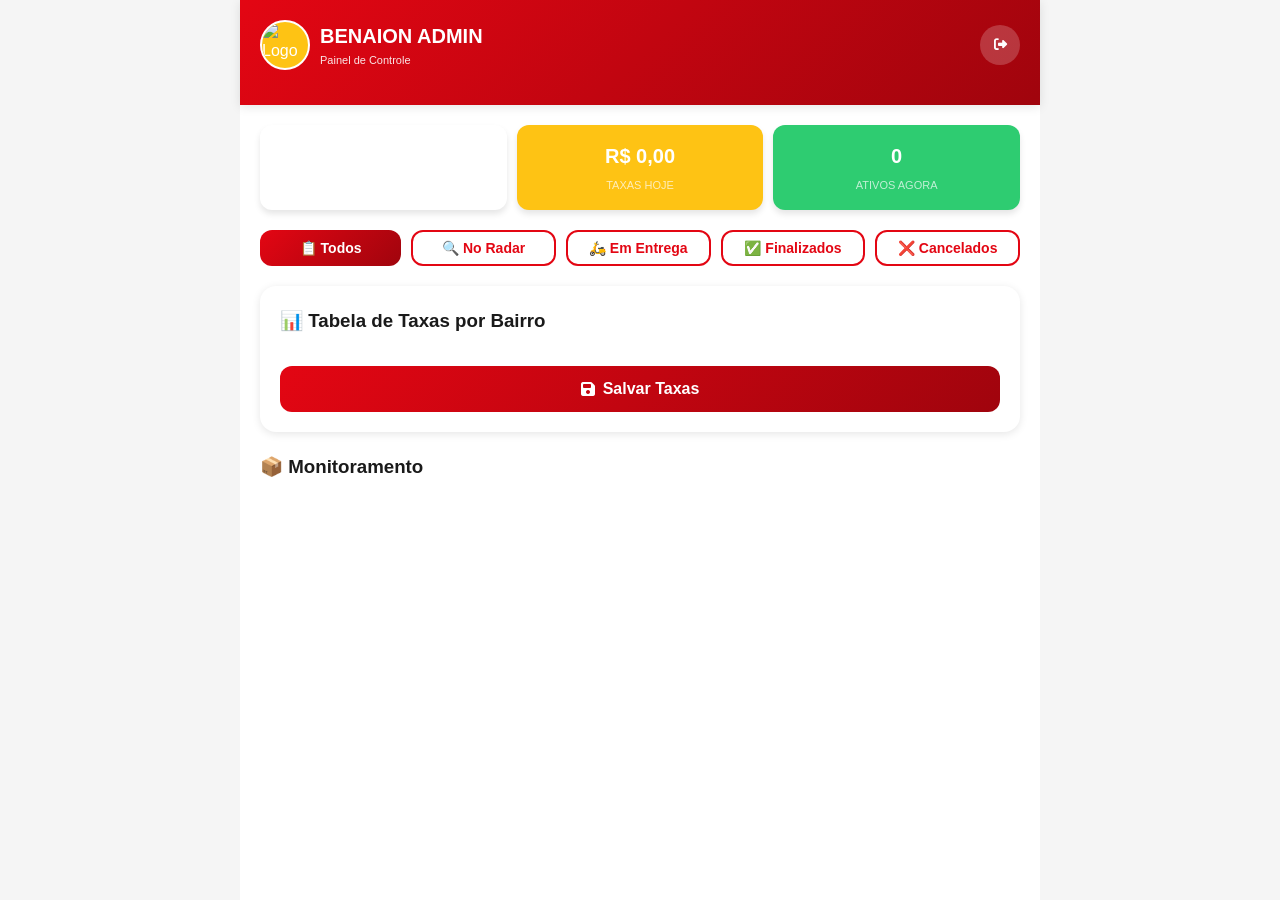
==== admin.html @ 6be5be5f "Update admin.html" ====
<!DOCTYPE html>
<html lang="pt-BR">
<head>
  <meta charset="UTF-8">
  <meta name="viewport" content="width=device-width, initial-scale=1.0">
  <meta name="theme-color" content="#E30613">
  <title>Admin - BENAION DELIVERY</title>
  <link rel="stylesheet" href="css/style.css">
  <link rel="stylesheet" href="https://cdnjs.cloudflare.com/ajax/libs/font-awesome/6.4.0/css/all.min.css">
  <style>
    .hidden { display: none; }
    .stat-card { padding: 15px; border-radius: 12px; background: #fff; box-shadow: 0 4px 6px rgba(0,0,0,0.1); text-align: center; }
    .stat-value { font-size: 20px; font-weight: bold; margin-bottom: 5px; }
    .stat-label { font-size: 11px; text-transform: uppercase; opacity: 0.7; }
    .stats-grid { display: grid; grid-template-columns: 1fr 1fr 1fr; gap: 10px; margin-bottom: 20px; }
  </style>
</head>
<body>
  <div class="container">
    <header class="header">
      <div class="header-top">
        <div class="logo">
          <div class="logo-icon">
            <img src="https://i.postimg.cc/T2Vt53JP/Vermelho-delivery-logo-20260227-011329-0005.png" alt="Logo Benaion" style="width: 100%; height: 100%; border-radius: 50%; object-fit: cover;">
          </div>
          <div class="logo-text">
            <h1>BENAION ADMIN</h1>
            <p id="adminStatus">Painel de Controle</p>
          </div>
        </div>
        <div class="header-actions">
          <button class="header-btn" onclick="window.Auth.logout()"><i class="fas fa-sign-out-alt"></i></button>
        </div>
      </div>
    </header>

    <main class="page">
      <!-- Stats -->
      <div class="stats-grid">
        <div class="stat-card">
          <div class="stat-value" id="statPedidosHoje">0</div>
          <div class="stat-label">Pedidos Hoje</div>
        </div>
        <div class="stat-card" style="background: var(--primary-yellow);">
          <div class="stat-value" id="statFaturamento">R$ 0,00</div>
          <div class="stat-label">Taxas Hoje</div>
        </div>
        <div class="stat-card" style="background: #2ecc71; color: white;">
          <div class="stat-value" id="statPedidosAtivos">0</div>
          <div class="stat-label">Ativos Agora</div>
        </div>
      </div>

      <!-- Abas -->
      <div class="tabs-container" style="display: flex; gap: 10px; margin: 20px 0; overflow-x: auto;">
        <button class="btn btn-small btn-primary btn-filter active" onclick="window.filtrarPedidos('todos')">📋 Todos</button>
        <button class="btn btn-small btn-outline btn-filter" onclick="window.filtrarPedidos('aguardando_entregador')">🔍 No Radar</button>
        <button class="btn btn-small btn-outline btn-filter" onclick="window.filtrarPedidos('aceito')">🛵 Em Entrega</button>
        <button class="btn btn-small btn-outline btn-filter" onclick="window.filtrarPedidos('finalizado')">✅ Finalizados</button>
        <button class="btn btn-small btn-outline btn-filter" onclick="window.filtrarPedidos('cancelado')">❌ Cancelados</button>
      </div>

      <!-- Taxas -->
      <div class="card" style="margin-bottom: 20px;">
        <h3 style="margin-bottom: 15px;">📊 Tabela de Taxas por Bairro</h3>
        <div id="listaConfigTaxas"></div>
        <button id="btnSalvarTaxas" class="btn btn-primary" onclick="window.salvarNovasTaxas()" style="margin-top: 15px;">
          <i class="fas fa-save"></i> Salvar Taxas
        </button>
      </div>

      <!-- Lista de Pedidos -->
      <h3 style="margin-bottom: 15px;">📦 Monitoramento</h3>
      <div id="containerPedidosAdmin"></div>
    </main>
  </div>

  <!-- Modal Lançar Pedido Manual -->
  <div class="modal" id="novoPedidoModal">
    <div class="modal-content">
      <div class="modal-header">
        <h3 class="modal-title">Lançar Pedido (Admin)</h3>
        <button class="modal-close" onclick="window.Utils.hideModal('novoPedidoModal')">&times;</button>
      </div>
      <div class="modal-body">
        <form onsubmit="window.lancarPedidoManual(event)">
          <div class="form-group">
            <label>Nome do Cliente</label>
            <input type="text" id="manualCliente" class="form-control" required>
          </div>
          <div class="form-group">
            <label>Produto</label>
            <input type="text" id="manualProduto" class="form-control" required>
          </div>
          <div class="form-group" style="display:grid; grid-template-columns: 1fr 1fr; gap:10px;">
            <div>
              <label>Bairro Retirada</label>
              <input type="text" id="manualBairroRet" class="form-control" placeholder="Agreste" required>
            </div>
            <div>
              <label>Bairro Entrega</label>
              <input type="text" id="manualBairroEnt" class="form-control" placeholder="Cajari" required>
            </div>
          </div>
          <div class="form-group">
            <label>Taxa de Entrega (R$)</label>
            <input type="number" id="manualTaxa" class="form-control" step="0.01" required>
          </div>
          <button type="submit" class="btn btn-primary" style="width:100%">Lançar no Radar</button>
        </form>
      </div>
    </div>
  </div>

  <!-- Scripts -->
  <script src="js/utils.js"></script>
  <script type="module" src="js/api.js"></script>
  <script type="module" src="js/admin.js"></script>
</body>
</html>
---- css/style.css ----
/* ========================================
   BENAION DELIVERY - SISTEMA COMPLETO
   Cores: Vermelho #E30613, Amarelo #fec314
   Mobile-First Design
======================================== */

:root {
  --primary-red: #E30613;
  --primary-yellow: #fec314;
  --white: #FFFFFF;
  --dark: #1a1a1a;
  --gray: #666666;
  --light-gray: #f5f5f5;
  --border: #e0e0e0;
  --success: #4CAF50;
  --warning: #ff9800;
  --shadow: rgba(0, 0, 0, 0.1);
}

* {
  margin: 0;
  padding: 0;
  box-sizing: border-box;
}

body {
  font-family: -apple-system, BlinkMacSystemFont, 'Segoe UI', Roboto, 'Helvetica Neue', Arial, sans-serif;
  background-color: var(--light-gray);
  color: var(--dark);
  line-height: 1.6;
  overflow-x: hidden;
}

/* ========================================
   COMPONENTES DE LAYOUT
======================================== */

.container {
  max-width: 600px;
  margin: 0 auto;
  padding: 0;
  background-color: var(--white);
  min-height: 100vh;
}

.page {
  padding: 20px;
  padding-bottom: 80px;
}

/* ========================================
   HEADER
======================================== */

.header {
  background: linear-gradient(135deg, var(--primary-red) 0%, #a0040d 100%);
  color: var(--white);
  padding: 20px;
  position: sticky;
  top: 0;
  z-index: 100;
  box-shadow: 0 2px 10px var(--shadow);
}

.header-top {
  display: flex;
  justify-content: space-between;
  align-items: center;
  margin-bottom: 15px;
}

.logo {
  display: flex;
  align-items: center;
  gap: 10px;
}

.logo-icon {
    width: 50px;
    height: 50px;
    background-color: var(--primary-yellow);
    border-radius: 50%;
    display: flex;
    align-items: center;
    justify-content: center;
    overflow: hidden;
    border: 2px solid var(--white);
}

.logo-icon img {
    width: 100%;
    height: 100%;
    object-fit: cover;
}

.logo-text h1 {
  font-size: 20px;
  font-weight: 700;
  margin: 0;
}

.logo-text p {
  font-size: 11px;
  opacity: 0.9;
  margin: 0;
}

.header-actions {
  display: flex;
  gap: 10px;
}

.header-btn {
  background-color: rgba(255, 255, 255, 0.2);
  border: none;
  color: var(--white);
  width: 40px;
  height: 40px;
  border-radius: 50%;
  display: flex;
  align-items: center;
  justify-content: center;
  cursor: pointer;
  transition: all 0.3s;
  position: relative;
}

.header-btn:hover {
  background-color: rgba(255, 255, 255, 0.3);
}

.badge {
  position: absolute;
  top: -5px;
  right: -5px;
  background-color: var(--primary-yellow);
  color: var(--dark);
  width: 20px;
  height: 20px;
  border-radius: 50%;
  font-size: 11px;
  font-weight: 700;
  display: flex;
  align-items: center;
  justify-content: center;
}

/* ========================================
   BOTÕES
======================================== */

.btn {
  padding: 14px 24px;
  border: none;
  border-radius: 12px;
  font-size: 16px;
  font-weight: 600;
  cursor: pointer;
  transition: all 0.3s;
  display: inline-flex;
  align-items: center;
  justify-content: center;
  gap: 8px;
  text-decoration: none;
  width: 100%;
}

.btn-primary {
  background: linear-gradient(135deg, var(--primary-red) 0%, #a0040d 100%);
  color: var(--white);
}

.btn-primary:hover {
  transform: translateY(-2px);
  box-shadow: 0 4px 12px rgba(227, 6, 19, 0.3);
}

.btn-secondary {
  background-color: var(--primary-yellow);
  color: var(--dark);
}

.btn-secondary:hover {
  transform: translateY(-2px);
  box-shadow: 0 4px 12px rgba(254, 195, 20, 0.3);
}

.btn-success {
  background-color: var(--success);
  color: var(--white);
}

.btn-outline {
  background-color: transparent;
  border: 2px solid var(--primary-red);
  color: var(--primary-red);
}

.btn-white {
  background-color: var(--white);
  color: var(--primary-red);
}

.btn-small {
  padding: 8px 16px;
  font-size: 14px;
}

.btn:disabled {
  opacity: 0.5;
  cursor: not-allowed;
}

/* ========================================
   CARDS
======================================== */

.card {
  background-color: var(--white);
  border-radius: 16px;
  padding: 20px;
  margin-bottom: 16px;
  box-shadow: 0 2px 8px var(--shadow);
  transition: all 0.3s;
}

.card:hover {
  box-shadow: 0 4px 16px var(--shadow);
  transform: translateY(-2px);
}

.card-header {
  display: flex;
  justify-content: space-between;
  align-items: center;
  margin-bottom: 16px;
  padding-bottom: 12px;
  border-bottom: 2px solid var(--light-gray);
}

.card-title {
  font-size: 18px;
  font-weight: 700;
  color: var(--dark);
}

.card-body {
  margin-bottom: 16px;
}

.card-footer {
  display: flex;
  gap: 10px;
  flex-wrap: wrap;
}

/* ========================================
   STATUS BADGES
======================================== */

.status-badge {
  display: inline-block;
  padding: 6px 12px;
  border-radius: 20px;
  font-size: 12px;
  font-weight: 600;
  text-transform: uppercase;
}

.status-pendente {
  background-color: #fff3cd;
  color: #856404;
}

.status-preparando {
  background-color: #cce5ff;
  color: #004085;
}

.status-pronto {
  background-color: #e8daef;
  color: #6c3483;
}

.status-aguardando_entregador {
  background-color: #fff3e0;
  color: #f57c00;
}

.status-aceito {
  background-color: #d4edda;
  color: #155724;
}

.status-em_entrega {
  background-color: #e1bee7;
  color: #7b1fa2;
}

.status-finalizado {
  background-color: #c8e6c9;
  color: #2e7d32;
}

.status-cancelado {
  background-color: #ffcdd2;
  color: #c62828;
}

/* ========================================
   FORMULÁRIOS
======================================== */

.form-group {
  margin-bottom: 20px;
}

.form-label {
  display: block;
  margin-bottom: 8px;
  font-weight: 600;
  color: var(--dark);
  font-size: 14px;
}

.form-control {
  width: 100%;
  padding: 14px;
  border: 2px solid var(--border);
  border-radius: 12px;
  font-size: 16px;
  transition: all 0.3s;
  font-family: inherit;
}

.form-control:focus {
  outline: none;
  border-color: var(--primary-red);
  box-shadow: 0 0 0 3px rgba(227, 6, 19, 0.1);
}

textarea.form-control {
  resize: vertical;
  min-height: 100px;
}

select.form-control {
  cursor: pointer;
}

/* ========================================
   NAVEGAÇÃO INFERIOR
======================================== */

.bottom-nav {
  position: fixed;
  bottom: 0;
  left: 0;
  right: 0;
  background-color: var(--white);
  display: flex;
  justify-content: space-around;
  padding: 10px 0;
  box-shadow: 0 -2px 10px var(--shadow);
  z-index: 100;
}

.nav-item {
  display: flex;
  flex-direction: column;
  align-items: center;
  gap: 4px;
  padding: 8px 20px;
  color: var(--gray);
  text-decoration: none;
  transition: all 0.3s;
  cursor: pointer;
  border: none;
  background: transparent;
  font-size: 11px;
}

.nav-item.active {
  color: var(--primary-red);
}

.nav-item i {
  font-size: 24px;
}

/* ========================================
   ESTATÍSTICAS
======================================== */

.stats-grid {
  display: grid;
  grid-template-columns: repeat(2, 1fr);
  gap: 12px;
  margin-bottom: 24px;
}

.stat-card {
  background: linear-gradient(135deg, var(--primary-red) 0%, #a0040d 100%);
  color: var(--white);
  padding: 20px;
  border-radius: 16px;
  text-align: center;
}

.stat-card.yellow {
  background: linear-gradient(135deg, var(--primary-yellow) 0%, #d4a800 100%);
  color: var(--dark);
}

.stat-card.green {
  background: linear-gradient(135deg, var(--success) 0%, #388e3c 100%);
  color: var(--white);
}

.stat-value {
  font-size: 32px;
  font-weight: 700;
  margin-bottom: 4px;
}

.stat-label {
  font-size: 13px;
  opacity: 0.9;
}

/* ========================================
   LISTA DE PEDIDOS
======================================== */

.pedido-card {
  background-color: var(--white);
  border-radius: 16px;
  padding: 16px;
  margin-bottom: 12px;
  box-shadow: 0 2px 8px var(--shadow);
}

.pedido-header {
  display: flex;
  justify-content: space-between;
  align-items: center;
  margin-bottom: 12px;
}

.pedido-numero {
  font-weight: 700;
  color: var(--primary-red);
  font-size: 16px;
}

.pedido-info {
  display: flex;
  flex-direction: column;
  gap: 8px;
  margin-bottom: 12px;
}

.info-row {
  display: flex;
  gap: 8px;
  font-size: 14px;
}

.info-label {
  font-weight: 600;
  color: var(--gray);
  min-width: 100px;
}

.info-value {
  color: var(--dark);
}

.pedido-valor {
  font-size: 24px;
  font-weight: 700;
  color: var(--primary-red);
  margin: 12px 0;
}

/* ========================================
   LOADING
======================================== */

.loading {
  display: flex;
  flex-direction: column;
  align-items: center;
  justify-content: center;
  padding: 40px;
  gap: 16px;
}

.spinner {
  width: 48px;
  height: 48px;
  border: 4px solid var(--light-gray);
  border-top-color: var(--primary-red);
  border-radius: 50%;
  animation: spin 1s linear infinite;
}

@keyframes spin {
  to { transform: rotate(360deg); }
}

/* ========================================
   EMPTY STATE
======================================== */

.empty-state {
  text-align: center;
  padding: 60px 20px;
}

.empty-icon {
  font-size: 64px;
  color: var(--gray);
  margin-bottom: 16px;
}

.empty-title {
  font-size: 20px;
  font-weight: 700;
  color: var(--dark);
  margin-bottom: 8px;
}

.empty-text {
  color: var(--gray);
  margin-bottom: 24px;
}

/* ========================================
   MODAL
======================================== */

.modal {
  display: none;
  position: fixed;
  top: 0;
  left: 0;
  right: 0;
  bottom: 0;
  background-color: rgba(0, 0, 0, 0.5);
  z-index: 1000;
  align-items: center;
  justify-content: center;
  padding: 20px;
}

.modal.active {
  display: flex;
}

.modal-content {
  background-color: var(--white);
  border-radius: 20px;
  max-width: 500px;
  width: 100%;
  max-height: 90vh;
  overflow-y: auto;
  animation: modalSlideUp 0.3s ease-out;
}

@keyframes modalSlideUp {
  from {
    transform: translateY(50px);
    opacity: 0;
  }
  to {
    transform: translateY(0);
    opacity: 1;
  }
}

.modal-header {
  padding: 24px 24px 16px;
  border-bottom: 2px solid var(--light-gray);
  display: flex;
  justify-content: space-between;
  align-items: center;
}

.modal-title {
  font-size: 20px;
  font-weight: 700;
  color: var(--dark);
}

.modal-close {
  background: none;
  border: none;
  font-size: 28px;
  color: var(--gray);
  cursor: pointer;
  width: 32px;
  height: 32px;
  display: flex;
  align-items: center;
  justify-content: center;
  border-radius: 50%;
  transition: all 0.3s;
}

.modal-close:hover {
  background-color: var(--light-gray);
}

.modal-body {
  padding: 24px;
}

/* ========================================
   TOAST NOTIFICATIONS
======================================== */

.toast-container {
  position: fixed;
  top: 20px;
  right: 20px;
  z-index: 2000;
  display: flex;
  flex-direction: column;
  gap: 10px;
}

.toast {
  background-color: var(--dark);
  color: var(--white);
  padding: 16px 20px;
  border-radius: 12px;
  box-shadow: 0 4px 12px var(--shadow);
  display: flex;
  align-items: center;
  gap: 12px;
  min-width: 280px;
  animation: toastSlideIn 0.3s ease-out;
}

@keyframes toastSlideIn {
  from {
    transform: translateX(100%);
    opacity: 0;
  }
  to {
    transform: translateX(0);
    opacity: 1;
  }
}

.toast.success {
  background-color: var(--success);
}

.toast.error {
  background-color: var(--primary-red);
}

.toast.warning {
  background-color: var(--warning);
}

.toast.info {
  background-color: #2196F3;
}

/* ========================================
   LOGIN PAGE
======================================== */

.login-page {
  min-height: 100vh;
  display: flex;
  flex-direction: column;
  background: linear-gradient(135deg, var(--primary-red) 0%, #a0040d 100%);
  padding: 40px 20px;
}

.login-logo {
  text-align: center;
  margin-bottom: 40px;
}

.login-logo-icon {
  width: 100px;
  height: 100px;
  background-color: var(--primary-yellow);
  border-radius: 50%;
  display: flex;
  align-items: center;
  justify-content: center;
  font-size: 48px;
  margin: 0 auto 16px;
  box-shadow: 0 8px 24px rgba(0, 0, 0, 0.2);
}

.login-logo h1 {
  color: var(--white);
  font-size: 32px;
  margin-bottom: 8px;
}

.login-logo p {
  color: var(--white);
  opacity: 0.9;
  font-size: 14px;
}

.login-card {
  background-color: var(--white);
  border-radius: 24px;
  padding: 32px 24px;
  box-shadow: 0 8px 32px rgba(0, 0, 0, 0.2);
}

.divider {
  display: flex;
  align-items: center;
  text-align: center;
  margin: 24px 0;
  color: var(--gray);
  font-size: 14px;
}

.divider::before,
.divider::after {
  content: '';
  flex: 1;
  border-bottom: 1px solid var(--border);
}

.divider::before {
  margin-right: 10px;
}

.divider::after {
  margin-left: 10px;
}

/* ========================================
   RESPONSIVE
======================================== */

@media (min-width: 768px) {
  .container {
    max-width: 800px;
  }
  
  .stats-grid {
    grid-template-columns: repeat(4, 1fr);
  }
}

/* ========================================
   UTILITÁRIOS
======================================== */

.hidden {
  display: none !important;
}

.text-center {
  text-align: center;
}

.text-right {
  text-align: right;
}

.mt-1 { margin-top: 8px; }
.mt-2 { margin-top: 16px; }
.mt-3 { margin-top: 24px; }
.mb-1 { margin-bottom: 8px; }
.mb-2 { margin-bottom: 16px; }
.mb-3 { margin-bottom: 24px; }

.flex {
  display: flex;
}

.flex-between {
  display: flex;
  justify-content: space-between;
  align-items: center;
}

.flex-center {
  display: flex;
  align-items: center;
  justify-content: center;
}

.gap-1 { gap: 8px; }
.gap-2 { gap: 16px; }
.gap-3 { gap: 24px; }

.w-100 { width: 100%; }

/* ========================================
   RADAR LOADER (ENTREGADOR)
======================================== */

.radar-loader {
  width: 60px;
  height: 60px;
  border: 3px solid rgba(227, 6, 19, 0.1);
  border-top-color: var(--primary-red);
  border-radius: 50%;
  animation: spin 1.5s linear infinite;
  margin: 0 auto;
     }
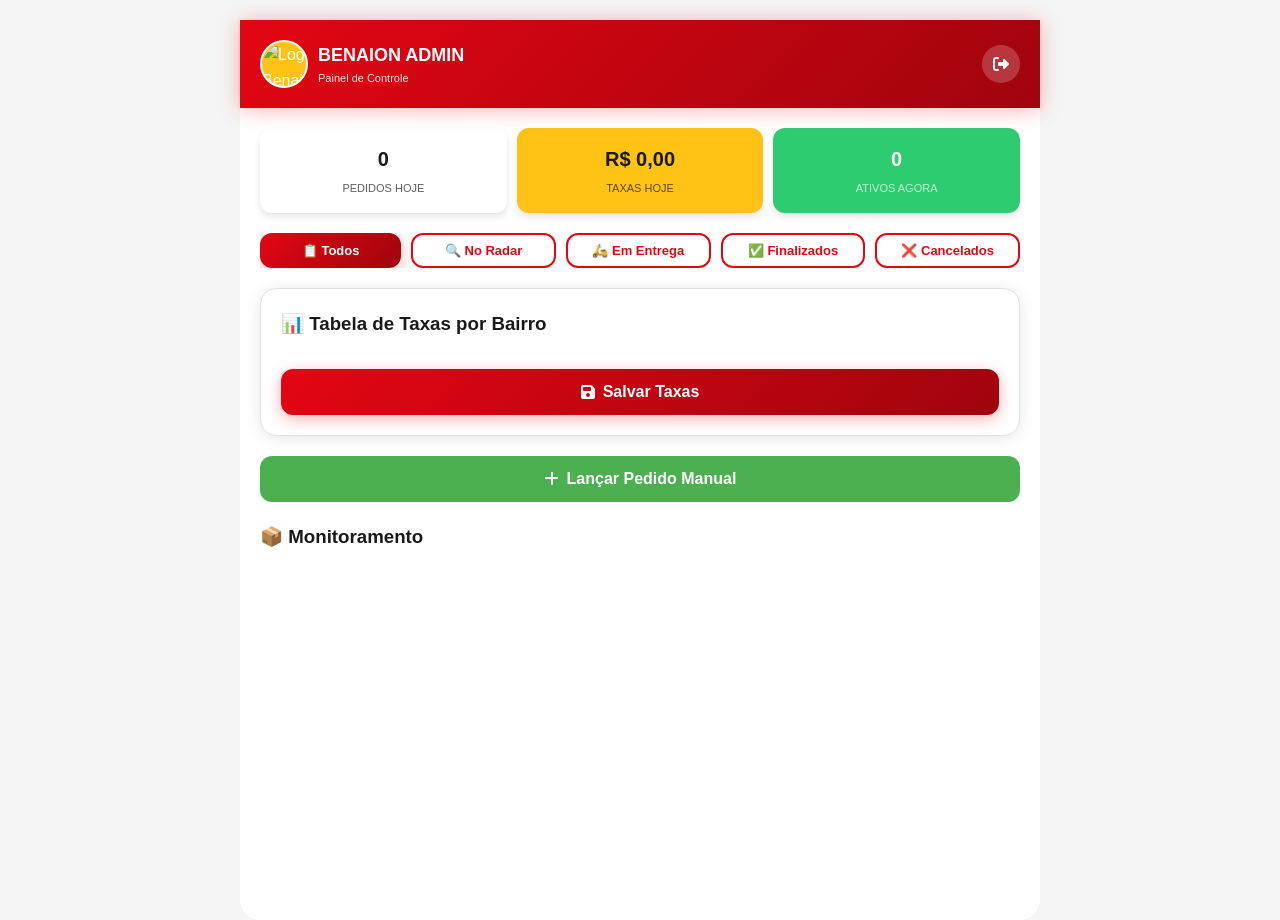
==== commit 0733db87: "Update admin.html" ====
--- a/admin.html
+++ b/admin.html
@@ -35,7 +35,6 @@
     </header>
 
     <main class="page">
-      <!-- Stats -->
       <div class="stats-grid">
         <div class="stat-card">
           <div class="stat-value" id="statPedidosHoje">0</div>
@@ -51,7 +50,6 @@
         </div>
       </div>
 
-      <!-- Abas -->
       <div class="tabs-container" style="display: flex; gap: 10px; margin: 20px 0; overflow-x: auto;">
         <button class="btn btn-small btn-primary btn-filter active" onclick="window.filtrarPedidos('todos')">📋 Todos</button>
         <button class="btn btn-small btn-outline btn-filter" onclick="window.filtrarPedidos('aguardando_entregador')">🔍 No Radar</button>
@@ -60,7 +58,6 @@
         <button class="btn btn-small btn-outline btn-filter" onclick="window.filtrarPedidos('cancelado')">❌ Cancelados</button>
       </div>
 
-      <!-- Taxas -->
       <div class="card" style="margin-bottom: 20px;">
         <h3 style="margin-bottom: 15px;">📊 Tabela de Taxas por Bairro</h3>
         <div id="listaConfigTaxas"></div>
@@ -69,7 +66,10 @@
         </button>
       </div>
 
-      <!-- Lista de Pedidos -->
+      <button class="btn btn-success" onclick="window.Utils.showModal('novoPedidoModal')" style="margin-bottom: 20px;">
+        <i class="fas fa-plus"></i> Lançar Pedido Manual
+      </button>
+
       <h3 style="margin-bottom: 15px;">📦 Monitoramento</h3>
       <div id="containerPedidosAdmin"></div>
     </main>
@@ -112,7 +112,6 @@
     </div>
   </div>
 
-  <!-- Scripts -->
   <script src="js/utils.js"></script>
   <script type="module" src="js/api.js"></script>
   <script type="module" src="js/admin.js"></script>
--- a/css/style.css
+++ b/css/style.css
@@ -1,7 +1,7 @@
 /* ========================================
-   BENAION DELIVERY - SISTEMA COMPLETO
+   BENAION DELIVERY - SISTEMA PREMIUM V3.5
    Cores: Vermelho #E30613, Amarelo #fec314
-   Mobile-First Design
+   Com: Dark Mode, Animações, Progresso
 ======================================== */
 
 :root {
@@ -14,323 +14,221 @@
   --border: #e0e0e0;
   --success: #4CAF50;
   --warning: #ff9800;
+  --info: #2196F3;
   --shadow: rgba(0, 0, 0, 0.1);
-}
-
-* {
-  margin: 0;
-  padding: 0;
-  box-sizing: border-box;
-}
+  --bg: #f5f5f5;
+  --card-bg: #FFFFFF;
+  --text: #1a1a1a;
+}
+
+/* Modo Escuro */
+@media (prefers-color-scheme: dark) {
+  :root {
+    --bg: #1a1a1a;
+    --card-bg: #2d2d2d;
+    --text: #f5f5f5;
+    --light-gray: #333;
+    --border: #444;
+    --gray: #aaa;
+  }
+}
+
+* { margin: 0; padding: 0; box-sizing: border-box; }
 
 body {
-  font-family: -apple-system, BlinkMacSystemFont, 'Segoe UI', Roboto, 'Helvetica Neue', Arial, sans-serif;
-  background-color: var(--light-gray);
-  color: var(--dark);
+  font-family: -apple-system, BlinkMacSystemFont, 'Segoe UI', Roboto, sans-serif;
+  background-color: var(--bg);
+  color: var(--text);
   line-height: 1.6;
   overflow-x: hidden;
-}
-
-/* ========================================
-   COMPONENTES DE LAYOUT
-======================================== */
+  transition: background 0.3s, color 0.3s;
+}
 
 .container {
   max-width: 600px;
   margin: 0 auto;
-  padding: 0;
-  background-color: var(--white);
+  background-color: var(--card-bg);
   min-height: 100vh;
-}
-
-.page {
-  padding: 20px;
-  padding-bottom: 80px;
-}
-
-/* ========================================
-   HEADER
-======================================== */
-
+  transition: background 0.3s;
+}
+
+.page { padding: 20px; padding-bottom: 80px; }
+
+/* Header */
 .header {
   background: linear-gradient(135deg, var(--primary-red) 0%, #a0040d 100%);
-  color: var(--white);
+  color: white;
   padding: 20px;
   position: sticky;
   top: 0;
   z-index: 100;
-  box-shadow: 0 2px 10px var(--shadow);
-}
-
-.header-top {
+  box-shadow: 0 2px 20px rgba(227, 6, 19, 0.3);
+}
+
+.header-top { display: flex; justify-content: space-between; align-items: center; }
+
+.logo { display: flex; align-items: center; gap: 10px; }
+
+.logo-icon {
+  width: 48px; height: 48px;
+  background-color: var(--primary-yellow);
+  border-radius: 50%;
+  overflow: hidden;
+  border: 2px solid white;
+  animation: pulse-logo 2s infinite;
+}
+
+@keyframes pulse-logo {
+  0%, 100% { box-shadow: 0 0 0 0 rgba(254, 195, 20, 0.4); }
+  50% { box-shadow: 0 0 0 12px rgba(254, 195, 20, 0); }
+}
+
+.logo-icon img { width: 100%; height: 100%; object-fit: cover; }
+.logo-text h1 { font-size: 18px; font-weight: 700; }
+.logo-text p { font-size: 11px; opacity: 0.9; }
+
+.header-actions { display: flex; gap: 8px; }
+
+.header-btn {
+  background: rgba(255,255,255,0.2);
+  border: none; color: white;
+  width: 38px; height: 38px;
+  border-radius: 50%;
+  display: flex; align-items: center; justify-content: center;
+  cursor: pointer; transition: all 0.3s;
+  font-size: 16px;
+}
+
+.header-btn:active { transform: scale(0.9); background: rgba(255,255,255,0.4); }
+
+/* Botões */
+.btn {
+  padding: 14px 24px; border: none; border-radius: 12px;
+  font-size: 16px; font-weight: 700;
+  cursor: pointer; transition: all 0.3s;
+  display: inline-flex; align-items: center; justify-content: center;
+  gap: 8px; width: 100%;
+  position: relative; overflow: hidden;
+}
+
+.btn:active { transform: scale(0.97); }
+
+.btn::after {
+  content: '';
+  position: absolute;
+  top: 50%; left: 50%;
+  width: 0; height: 0;
+  background: rgba(255,255,255,0.3);
+  border-radius: 50%;
+  transform: translate(-50%, -50%);
+  transition: width 0.6s, height 0.6s;
+}
+
+.btn:active::after { width: 300px; height: 300px; }
+
+.btn-primary {
+  background: linear-gradient(135deg, var(--primary-red) 0%, #a0040d 100%);
+  color: white;
+  box-shadow: 0 4px 15px rgba(227, 6, 19, 0.3);
+}
+
+.btn-success { background: var(--success); color: white; }
+.btn-outline { background: transparent; border: 2px solid var(--primary-red); color: var(--primary-red); }
+.btn-small { padding: 8px 16px; font-size: 13px; }
+.btn:disabled { opacity: 0.5; cursor: not-allowed; }
+
+/* Cards */
+.card {
+  background-color: var(--card-bg);
+  border-radius: 16px;
+  padding: 20px;
+  margin-bottom: 16px;
+  box-shadow: 0 2px 15px var(--shadow);
+  transition: all 0.3s;
+  border: 1px solid var(--border);
+}
+
+.card:active { transform: scale(0.99); }
+
+/* Barra de Progresso do Pedido */
+.progress-bar {
   display: flex;
   justify-content: space-between;
   align-items: center;
-  margin-bottom: 15px;
-}
-
-.logo {
+  margin: 20px 0;
+  position: relative;
+}
+
+.progress-bar::before {
+  content: '';
+  position: absolute;
+  top: 15px; left: 10%; right: 10%;
+  height: 4px;
+  background: var(--border);
+  z-index: 0;
+}
+
+.progress-step {
   display: flex;
+  flex-direction: column;
   align-items: center;
-  gap: 10px;
-}
-
-.logo-icon {
-    width: 50px;
-    height: 50px;
-    background-color: var(--primary-yellow);
-    border-radius: 50%;
-    display: flex;
-    align-items: center;
-    justify-content: center;
-    overflow: hidden;
-    border: 2px solid var(--white);
-}
-
-.logo-icon img {
-    width: 100%;
-    height: 100%;
-    object-fit: cover;
-}
-
-.logo-text h1 {
-  font-size: 20px;
+  gap: 5px;
+  z-index: 1;
+  flex: 1;
+}
+
+.progress-dot {
+  width: 30px; height: 30px;
+  border-radius: 50%;
+  background: var(--border);
+  display: flex; align-items: center; justify-content: center;
+  font-size: 12px; color: white;
+  transition: all 0.5s;
+}
+
+.progress-dot.active {
+  background: var(--primary-red);
+  box-shadow: 0 0 0 6px rgba(227, 6, 19, 0.2);
+  animation: pulse-dot 1.5s infinite;
+}
+
+.progress-dot.done {
+  background: var(--success);
+}
+
+@keyframes pulse-dot {
+  0%, 100% { box-shadow: 0 0 0 0 rgba(227, 6, 19, 0.3); }
+  50% { box-shadow: 0 0 0 12px rgba(227, 6, 19, 0); }
+}
+
+.progress-label {
+  font-size: 9px;
+  color: var(--gray);
+  text-align: center;
+  font-weight: 600;
+}
+
+/* Badges */
+.badge {
+  display: inline-block;
+  padding: 5px 10px;
+  border-radius: 20px;
+  font-size: 10px;
   font-weight: 700;
-  margin: 0;
-}
-
-.logo-text p {
-  font-size: 11px;
-  opacity: 0.9;
-  margin: 0;
-}
-
-.header-actions {
-  display: flex;
-  gap: 10px;
-}
-
-.header-btn {
-  background-color: rgba(255, 255, 255, 0.2);
-  border: none;
-  color: var(--white);
-  width: 40px;
-  height: 40px;
-  border-radius: 50%;
-  display: flex;
-  align-items: center;
-  justify-content: center;
-  cursor: pointer;
+  text-transform: uppercase;
+  letter-spacing: 0.5px;
+}
+
+/* Formulários */
+.form-group { margin-bottom: 16px; }
+.form-label { display: block; margin-bottom: 6px; font-weight: 600; font-size: 13px; }
+
+.form-control {
+  width: 100%; padding: 14px;
+  border: 2px solid var(--border);
+  border-radius: 12px; font-size: 16px;
+  background: var(--card-bg); color: var(--text);
   transition: all 0.3s;
-  position: relative;
-}
-
-.header-btn:hover {
-  background-color: rgba(255, 255, 255, 0.3);
-}
-
-.badge {
-  position: absolute;
-  top: -5px;
-  right: -5px;
-  background-color: var(--primary-yellow);
-  color: var(--dark);
-  width: 20px;
-  height: 20px;
-  border-radius: 50%;
-  font-size: 11px;
-  font-weight: 700;
-  display: flex;
-  align-items: center;
-  justify-content: center;
-}
-
-/* ========================================
-   BOTÕES
-======================================== */
-
-.btn {
-  padding: 14px 24px;
-  border: none;
-  border-radius: 12px;
-  font-size: 16px;
-  font-weight: 600;
-  cursor: pointer;
-  transition: all 0.3s;
-  display: inline-flex;
-  align-items: center;
-  justify-content: center;
-  gap: 8px;
-  text-decoration: none;
-  width: 100%;
-}
-
-.btn-primary {
-  background: linear-gradient(135deg, var(--primary-red) 0%, #a0040d 100%);
-  color: var(--white);
-}
-
-.btn-primary:hover {
-  transform: translateY(-2px);
-  box-shadow: 0 4px 12px rgba(227, 6, 19, 0.3);
-}
-
-.btn-secondary {
-  background-color: var(--primary-yellow);
-  color: var(--dark);
-}
-
-.btn-secondary:hover {
-  transform: translateY(-2px);
-  box-shadow: 0 4px 12px rgba(254, 195, 20, 0.3);
-}
-
-.btn-success {
-  background-color: var(--success);
-  color: var(--white);
-}
-
-.btn-outline {
-  background-color: transparent;
-  border: 2px solid var(--primary-red);
-  color: var(--primary-red);
-}
-
-.btn-white {
-  background-color: var(--white);
-  color: var(--primary-red);
-}
-
-.btn-small {
-  padding: 8px 16px;
-  font-size: 14px;
-}
-
-.btn:disabled {
-  opacity: 0.5;
-  cursor: not-allowed;
-}
-
-/* ========================================
-   CARDS
-======================================== */
-
-.card {
-  background-color: var(--white);
-  border-radius: 16px;
-  padding: 20px;
-  margin-bottom: 16px;
-  box-shadow: 0 2px 8px var(--shadow);
-  transition: all 0.3s;
-}
-
-.card:hover {
-  box-shadow: 0 4px 16px var(--shadow);
-  transform: translateY(-2px);
-}
-
-.card-header {
-  display: flex;
-  justify-content: space-between;
-  align-items: center;
-  margin-bottom: 16px;
-  padding-bottom: 12px;
-  border-bottom: 2px solid var(--light-gray);
-}
-
-.card-title {
-  font-size: 18px;
-  font-weight: 700;
-  color: var(--dark);
-}
-
-.card-body {
-  margin-bottom: 16px;
-}
-
-.card-footer {
-  display: flex;
-  gap: 10px;
-  flex-wrap: wrap;
-}
-
-/* ========================================
-   STATUS BADGES
-======================================== */
-
-.status-badge {
-  display: inline-block;
-  padding: 6px 12px;
-  border-radius: 20px;
-  font-size: 12px;
-  font-weight: 600;
-  text-transform: uppercase;
-}
-
-.status-pendente {
-  background-color: #fff3cd;
-  color: #856404;
-}
-
-.status-preparando {
-  background-color: #cce5ff;
-  color: #004085;
-}
-
-.status-pronto {
-  background-color: #e8daef;
-  color: #6c3483;
-}
-
-.status-aguardando_entregador {
-  background-color: #fff3e0;
-  color: #f57c00;
-}
-
-.status-aceito {
-  background-color: #d4edda;
-  color: #155724;
-}
-
-.status-em_entrega {
-  background-color: #e1bee7;
-  color: #7b1fa2;
-}
-
-.status-finalizado {
-  background-color: #c8e6c9;
-  color: #2e7d32;
-}
-
-.status-cancelado {
-  background-color: #ffcdd2;
-  color: #c62828;
-}
-
-/* ========================================
-   FORMULÁRIOS
-======================================== */
-
-.form-group {
-  margin-bottom: 20px;
-}
-
-.form-label {
-  display: block;
-  margin-bottom: 8px;
-  font-weight: 600;
-  color: var(--dark);
-  font-size: 14px;
-}
-
-.form-control {
-  width: 100%;
-  padding: 14px;
-  border: 2px solid var(--border);
-  border-radius: 12px;
-  font-size: 16px;
-  transition: all 0.3s;
-  font-family: inherit;
 }
 
 .form-control:focus {
@@ -339,479 +237,165 @@
   box-shadow: 0 0 0 3px rgba(227, 6, 19, 0.1);
 }
 
-textarea.form-control {
-  resize: vertical;
-  min-height: 100px;
-}
-
-select.form-control {
-  cursor: pointer;
-}
-
-/* ========================================
-   NAVEGAÇÃO INFERIOR
-======================================== */
-
-.bottom-nav {
-  position: fixed;
-  bottom: 0;
-  left: 0;
-  right: 0;
-  background-color: var(--white);
-  display: flex;
-  justify-content: space-around;
-  padding: 10px 0;
-  box-shadow: 0 -2px 10px var(--shadow);
-  z-index: 100;
-}
-
-.nav-item {
-  display: flex;
-  flex-direction: column;
-  align-items: center;
-  gap: 4px;
-  padding: 8px 20px;
-  color: var(--gray);
-  text-decoration: none;
-  transition: all 0.3s;
-  cursor: pointer;
-  border: none;
-  background: transparent;
-  font-size: 11px;
-}
-
-.nav-item.active {
-  color: var(--primary-red);
-}
-
-.nav-item i {
-  font-size: 24px;
-}
-
-/* ========================================
-   ESTATÍSTICAS
-======================================== */
-
-.stats-grid {
-  display: grid;
-  grid-template-columns: repeat(2, 1fr);
-  gap: 12px;
-  margin-bottom: 24px;
-}
-
-.stat-card {
-  background: linear-gradient(135deg, var(--primary-red) 0%, #a0040d 100%);
-  color: var(--white);
-  padding: 20px;
-  border-radius: 16px;
-  text-align: center;
-}
-
-.stat-card.yellow {
-  background: linear-gradient(135deg, var(--primary-yellow) 0%, #d4a800 100%);
-  color: var(--dark);
-}
-
-.stat-card.green {
-  background: linear-gradient(135deg, var(--success) 0%, #388e3c 100%);
-  color: var(--white);
-}
-
-.stat-value {
-  font-size: 32px;
-  font-weight: 700;
-  margin-bottom: 4px;
-}
-
-.stat-label {
-  font-size: 13px;
-  opacity: 0.9;
-}
-
-/* ========================================
-   LISTA DE PEDIDOS
-======================================== */
-
-.pedido-card {
-  background-color: var(--white);
-  border-radius: 16px;
-  padding: 16px;
-  margin-bottom: 12px;
-  box-shadow: 0 2px 8px var(--shadow);
-}
-
-.pedido-header {
-  display: flex;
-  justify-content: space-between;
-  align-items: center;
-  margin-bottom: 12px;
-}
-
-.pedido-numero {
-  font-weight: 700;
-  color: var(--primary-red);
-  font-size: 16px;
-}
-
-.pedido-info {
-  display: flex;
-  flex-direction: column;
-  gap: 8px;
-  margin-bottom: 12px;
-}
-
-.info-row {
-  display: flex;
-  gap: 8px;
-  font-size: 14px;
-}
-
-.info-label {
-  font-weight: 600;
-  color: var(--gray);
-  min-width: 100px;
-}
-
-.info-value {
-  color: var(--dark);
-}
-
-.pedido-valor {
-  font-size: 24px;
-  font-weight: 700;
-  color: var(--primary-red);
-  margin: 12px 0;
-}
-
-/* ========================================
-   LOADING
-======================================== */
-
-.loading {
-  display: flex;
-  flex-direction: column;
-  align-items: center;
-  justify-content: center;
-  padding: 40px;
-  gap: 16px;
-}
-
-.spinner {
-  width: 48px;
-  height: 48px;
-  border: 4px solid var(--light-gray);
-  border-top-color: var(--primary-red);
-  border-radius: 50%;
-  animation: spin 1s linear infinite;
-}
-
-@keyframes spin {
-  to { transform: rotate(360deg); }
-}
-
-/* ========================================
-   EMPTY STATE
-======================================== */
-
-.empty-state {
-  text-align: center;
-  padding: 60px 20px;
-}
-
-.empty-icon {
-  font-size: 64px;
-  color: var(--gray);
-  margin-bottom: 16px;
-}
-
-.empty-title {
-  font-size: 20px;
-  font-weight: 700;
-  color: var(--dark);
-  margin-bottom: 8px;
-}
-
-.empty-text {
-  color: var(--gray);
-  margin-bottom: 24px;
-}
-
-/* ========================================
-   MODAL
-======================================== */
-
+/* Modal */
 .modal {
   display: none;
   position: fixed;
-  top: 0;
-  left: 0;
-  right: 0;
-  bottom: 0;
-  background-color: rgba(0, 0, 0, 0.5);
+  inset: 0;
+  background: rgba(0,0,0,0.6);
   z-index: 1000;
-  align-items: center;
+  align-items: flex-end;
   justify-content: center;
-  padding: 20px;
-}
-
-.modal.active {
-  display: flex;
-}
+}
+
+.modal.active { display: flex; }
 
 .modal-content {
-  background-color: var(--white);
-  border-radius: 20px;
+  background: var(--card-bg);
+  border-radius: 24px 24px 0 0;
   max-width: 500px;
   width: 100%;
-  max-height: 90vh;
+  max-height: 85vh;
   overflow-y: auto;
-  animation: modalSlideUp 0.3s ease-out;
-}
-
-@keyframes modalSlideUp {
-  from {
-    transform: translateY(50px);
-    opacity: 0;
-  }
-  to {
-    transform: translateY(0);
-    opacity: 1;
-  }
+  animation: slideUp 0.3s ease;
+}
+
+@keyframes slideUp {
+  from { transform: translateY(100%); }
+  to { transform: translateY(0); }
 }
 
 .modal-header {
-  padding: 24px 24px 16px;
-  border-bottom: 2px solid var(--light-gray);
-  display: flex;
-  justify-content: space-between;
-  align-items: center;
-}
-
-.modal-title {
-  font-size: 20px;
-  font-weight: 700;
-  color: var(--dark);
-}
+  padding: 20px;
+  border-bottom: 1px solid var(--border);
+  display: flex; justify-content: space-between; align-items: center;
+}
+
+.modal-title { font-size: 18px; font-weight: 700; }
 
 .modal-close {
-  background: none;
-  border: none;
-  font-size: 28px;
+  background: none; border: none;
+  font-size: 24px; color: var(--gray);
+  cursor: pointer;
+  width: 32px; height: 32px;
+  display: flex; align-items: center; justify-content: center;
+  border-radius: 50%;
+}
+
+.modal-body { padding: 20px; }
+
+/* Toast */
+.toast-container {
+  position: fixed;
+  top: 60px; right: 16px; left: 16px;
+  z-index: 2000;
+  display: flex; flex-direction: column; gap: 8px;
+  pointer-events: none;
+}
+
+.toast {
+  background: var(--dark);
+  color: white;
+  padding: 14px 18px;
+  border-radius: 14px;
+  display: flex; align-items: center; gap: 10px;
+  animation: toastIn 0.3s ease;
+  font-size: 14px;
+  font-weight: 600;
+  pointer-events: auto;
+  box-shadow: 0 8px 25px rgba(0,0,0,0.2);
+}
+
+@keyframes toastIn {
+  from { transform: translateY(-20px); opacity: 0; }
+  to { transform: translateY(0); opacity: 1; }
+}
+
+.toast.success { background: var(--success); }
+.toast.error { background: var(--primary-red); }
+.toast.warning { background: var(--warning); color: #333; }
+.toast.info { background: var(--info); }
+
+/* Navegação */
+.bottom-nav {
+  position: fixed;
+  bottom: 0; left: 0; right: 0;
+  background: var(--card-bg);
+  display: flex; justify-content: space-around;
+  padding: 8px 0 12px;
+  box-shadow: 0 -2px 20px var(--shadow);
+  z-index: 100;
+  border-top: 1px solid var(--border);
+}
+
+.nav-item {
+  display: flex; flex-direction: column; align-items: center;
+  gap: 3px;
+  padding: 6px 16px;
   color: var(--gray);
   cursor: pointer;
-  width: 32px;
-  height: 32px;
-  display: flex;
-  align-items: center;
-  justify-content: center;
-  border-radius: 50%;
+  border: none; background: transparent;
+  font-size: 10px; font-weight: 600;
   transition: all 0.3s;
 }
 
-.modal-close:hover {
-  background-color: var(--light-gray);
-}
-
-.modal-body {
-  padding: 24px;
-}
-
-/* ========================================
-   TOAST NOTIFICATIONS
-======================================== */
-
-.toast-container {
-  position: fixed;
-  top: 20px;
-  right: 20px;
-  z-index: 2000;
-  display: flex;
-  flex-direction: column;
-  gap: 10px;
-}
-
-.toast {
-  background-color: var(--dark);
-  color: var(--white);
-  padding: 16px 20px;
+.nav-item.active { color: var(--primary-red); transform: translateY(-2px); }
+.nav-item i { font-size: 20px; transition: all 0.3s; }
+.nav-item.active i { transform: scale(1.2); }
+
+/* Código de confirmação */
+.codigo-confirmacao {
+  display: flex; gap: 10px; justify-content: center; margin: 20px 0;
+}
+
+.codigo-input {
+  width: 50px; height: 60px;
+  border: 2px solid var(--border);
   border-radius: 12px;
-  box-shadow: 0 4px 12px var(--shadow);
-  display: flex;
-  align-items: center;
-  gap: 12px;
-  min-width: 280px;
-  animation: toastSlideIn 0.3s ease-out;
-}
-
-@keyframes toastSlideIn {
-  from {
-    transform: translateX(100%);
-    opacity: 0;
-  }
-  to {
-    transform: translateX(0);
-    opacity: 1;
-  }
-}
-
-.toast.success {
-  background-color: var(--success);
-}
-
-.toast.error {
-  background-color: var(--primary-red);
-}
-
-.toast.warning {
-  background-color: var(--warning);
-}
-
-.toast.info {
-  background-color: #2196F3;
-}
-
-/* ========================================
-   LOGIN PAGE
-======================================== */
-
-.login-page {
-  min-height: 100vh;
-  display: flex;
-  flex-direction: column;
-  background: linear-gradient(135deg, var(--primary-red) 0%, #a0040d 100%);
-  padding: 40px 20px;
-}
-
-.login-logo {
   text-align: center;
-  margin-bottom: 40px;
-}
-
-.login-logo-icon {
-  width: 100px;
-  height: 100px;
-  background-color: var(--primary-yellow);
-  border-radius: 50%;
-  display: flex;
-  align-items: center;
-  justify-content: center;
-  font-size: 48px;
-  margin: 0 auto 16px;
-  box-shadow: 0 8px 24px rgba(0, 0, 0, 0.2);
-}
-
-.login-logo h1 {
-  color: var(--white);
-  font-size: 32px;
-  margin-bottom: 8px;
-}
-
-.login-logo p {
-  color: var(--white);
-  opacity: 0.9;
-  font-size: 14px;
-}
-
-.login-card {
-  background-color: var(--white);
-  border-radius: 24px;
-  padding: 32px 24px;
-  box-shadow: 0 8px 32px rgba(0, 0, 0, 0.2);
-}
-
-.divider {
-  display: flex;
-  align-items: center;
-  text-align: center;
-  margin: 24px 0;
-  color: var(--gray);
-  font-size: 14px;
-}
-
-.divider::before,
-.divider::after {
-  content: '';
-  flex: 1;
-  border-bottom: 1px solid var(--border);
-}
-
-.divider::before {
-  margin-right: 10px;
-}
-
-.divider::after {
-  margin-left: 10px;
-}
-
-/* ========================================
-   RESPONSIVE
-======================================== */
-
+  font-size: 24px; font-weight: 700;
+  background: var(--card-bg); color: var(--text);
+}
+
+.codigo-input:focus {
+  border-color: var(--primary-red);
+  outline: none;
+}
+
+/* Utilitários */
+.hidden { display: none !important; }
+.text-center { text-align: center; }
+.w-100 { width: 100%; }
+.mt-2 { margin-top: 16px; }
+.mb-2 { margin-bottom: 16px; }
+
+/* Loader */
+.spinner {
+  width: 40px; height: 40px;
+  border: 3px solid var(--border);
+  border-top-color: var(--primary-red);
+  border-radius: 50%;
+  animation: spin 0.8s linear infinite;
+  margin: 40px auto;
+}
+
+@keyframes spin { to { transform: rotate(360deg); } }
+
+/* Efeito de shimmer (carregamento) */
+.shimmer {
+  background: linear-gradient(90deg, var(--card-bg) 0%, var(--light-gray) 50%, var(--card-bg) 100%);
+  background-size: 200% 100%;
+  animation: shimmer 1.5s infinite;
+  border-radius: 8px;
+}
+
+@keyframes shimmer {
+  0% { background-position: -200% 0; }
+  100% { background-position: 200% 0; }
+}
+
+/* Responsivo */
 @media (min-width: 768px) {
-  .container {
-    max-width: 800px;
-  }
-  
-  .stats-grid {
-    grid-template-columns: repeat(4, 1fr);
-  }
-}
-
-/* ========================================
-   UTILITÁRIOS
-======================================== */
-
-.hidden {
-  display: none !important;
-}
-
-.text-center {
-  text-align: center;
-}
-
-.text-right {
-  text-align: right;
-}
-
-.mt-1 { margin-top: 8px; }
-.mt-2 { margin-top: 16px; }
-.mt-3 { margin-top: 24px; }
-.mb-1 { margin-bottom: 8px; }
-.mb-2 { margin-bottom: 16px; }
-.mb-3 { margin-bottom: 24px; }
-
-.flex {
-  display: flex;
-}
-
-.flex-between {
-  display: flex;
-  justify-content: space-between;
-  align-items: center;
-}
-
-.flex-center {
-  display: flex;
-  align-items: center;
-  justify-content: center;
-}
-
-.gap-1 { gap: 8px; }
-.gap-2 { gap: 16px; }
-.gap-3 { gap: 24px; }
-
-.w-100 { width: 100%; }
-
-/* ========================================
-   RADAR LOADER (ENTREGADOR)
-======================================== */
-
-.radar-loader {
-  width: 60px;
-  height: 60px;
-  border: 3px solid rgba(227, 6, 19, 0.1);
-  border-top-color: var(--primary-red);
-  border-radius: 50%;
-  animation: spin 1.5s linear infinite;
-  margin: 0 auto;
-     }
+  .container { max-width: 800px; border-radius: 20px; margin-top: 20px; }
+  .bottom-nav { border-radius: 20px 20px 0 0; max-width: 800px; left: 50%; transform: translateX(-50%); }
+}
